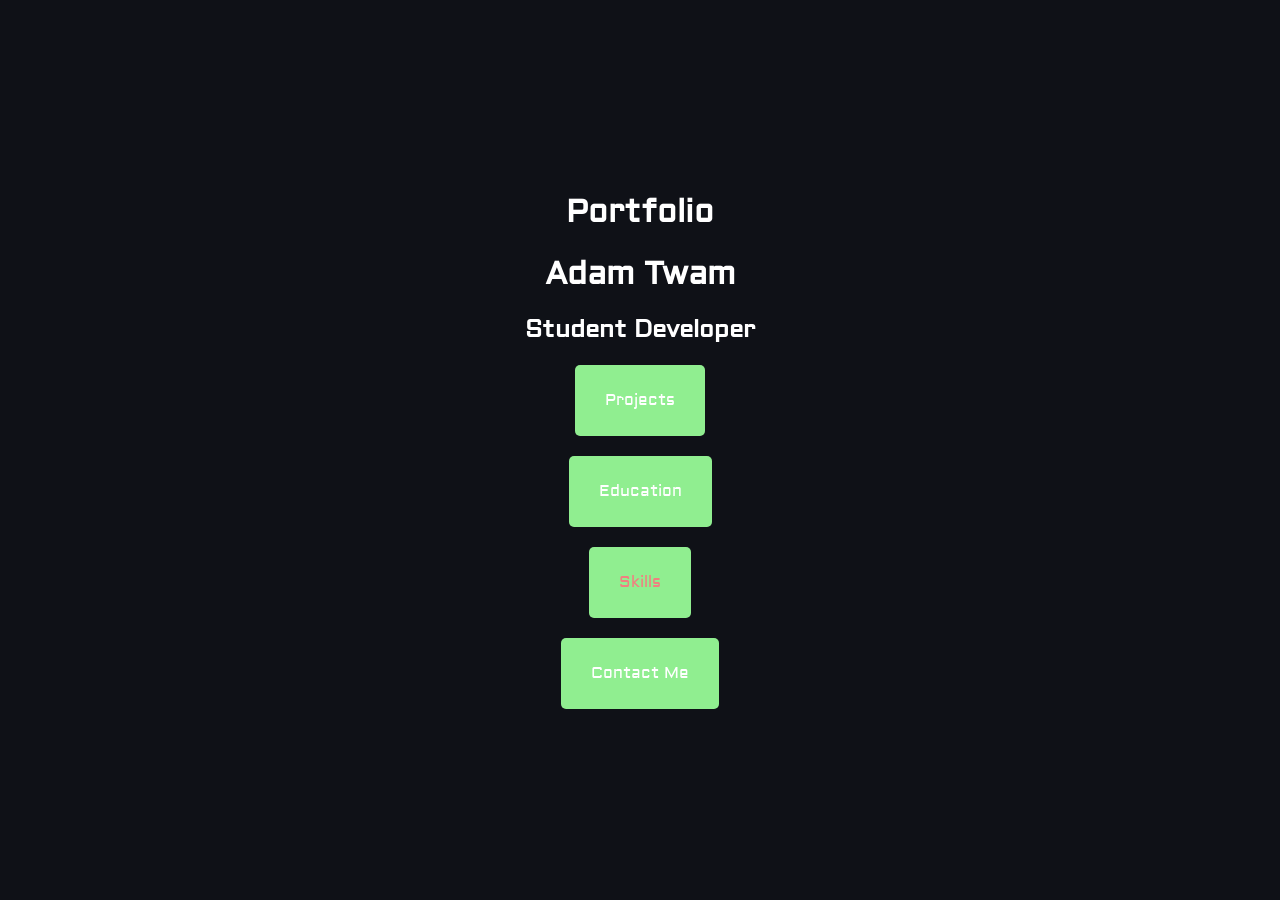
==== index.html @ 09af0c22 "Initial commit" ====
<!DOCTYPE html>
<html lang="en">
<head>
    <meta charset="UTF-8">
    <meta name="viewport" content="width=device-width, initial-scale=1.0">
    <title>Portfolio</title>
    <link rel="stylesheet" href="style.css">
</head>
<body>
    <div class="content">
        <h1 class="portfolio">Portfolio</h1>
        <h1>Adam Twam</h1>
        <h2>Student Developer</h2>
        <a href="projects.html" class="projects">Projects</a>
        <a href="education.html" class="education">Education</a>
        <a href="skills.html" class="skills">Skills</a>
        <a href="contact.html" class="contact">Contact Me</a>
    </div>
</body>
</html>
---- style.css ----
@import url('https://fonts.googleapis.com/css2?family=Aldrich&family=Cause:wght@100..900&family=Google+Sans:ital,opsz,wght@0,17..18,400..700;1,17..18,400..700&family=Poppins:ital,wght@0,100;0,200;0,300;0,400;0,500;0,600;0,700;0,800;0,900;1,100;1,200;1,300;1,400;1,500;1,600;1,700;1,800;1,900&family=Roboto+Flex:opsz,wght,XOPQ,XTRA,YOPQ,YTDE,YTFI,YTLC,YTUC@8..144,100..1000,96,468,79,-203,738,514,712&display=swap');

*{
    margin: 0;
    padding: 0;
    box-sizing: border-box;
    font-family: 'Aldrich', sans-serif;
}

body{
    background: #0f1117;
    color: white;
}

.portolio{
    font-size: 30px;
    color: white;
}

.content{
    display: flex;
    flex-direction: column;
    align-items: center;
    justify-content: center;
    gap: 20px;
    min-height: 100vh;
}

.projects{
    background-color: lightgreen;
    color: white;
    padding: 25px 30px;
    border: none;
    border-radius: 5px;
    cursor: pointer;
    transition: 0.2s ease-in;
    text-decoration: none;
}

.skills{
    background-color: lightgreen;
    color: lightcoral;
    padding: 25px 30px;
    border: none;
    border-radius: 5px;
    cursor: pointer;
    transition: 0.2s ease-in;
    text-decoration: none;
}

.education{
    background-color: lightgreen;
    color: white;
    padding: 25px 30px;
    border: none;
    border-radius: 5px;
    cursor: pointer;
    transition: 0.2s ease-in;
    text-decoration: none;
}

.contact{
    background-color: lightgreen;
    color: white;
    padding: 25px 30px;
    border: none;
    border-radius: 5px;
    cursor: pointer;
    transition: 0.2s ease-in;
    text-decoration: none;
}

.projects:hover{
    background-color: lightskyblue;
    transform: scale(1.05);
}

.projects:active{
    transform: scale(0.98);
    transition-duration: 0.08s;
}

.skills:hover{
    background-color: lightskyblue;
    transform: scale(1.05);
}

.skills:active{
    transform: scale(0.98);
    transition-duration: 0.08s;
}

.education:hover{
    background-color: lightskyblue;
    transform: scale(1.05);
}

.education:active{
    transform: scale(0.98);
    transition-duration: 0.08s;
}

.contact:hover{
    background-color: lightskyblue;
    transform: scale(1.05);
}

.contact:active{
    transform: scale(0.98);
    transition-duration: 0.08s;
}
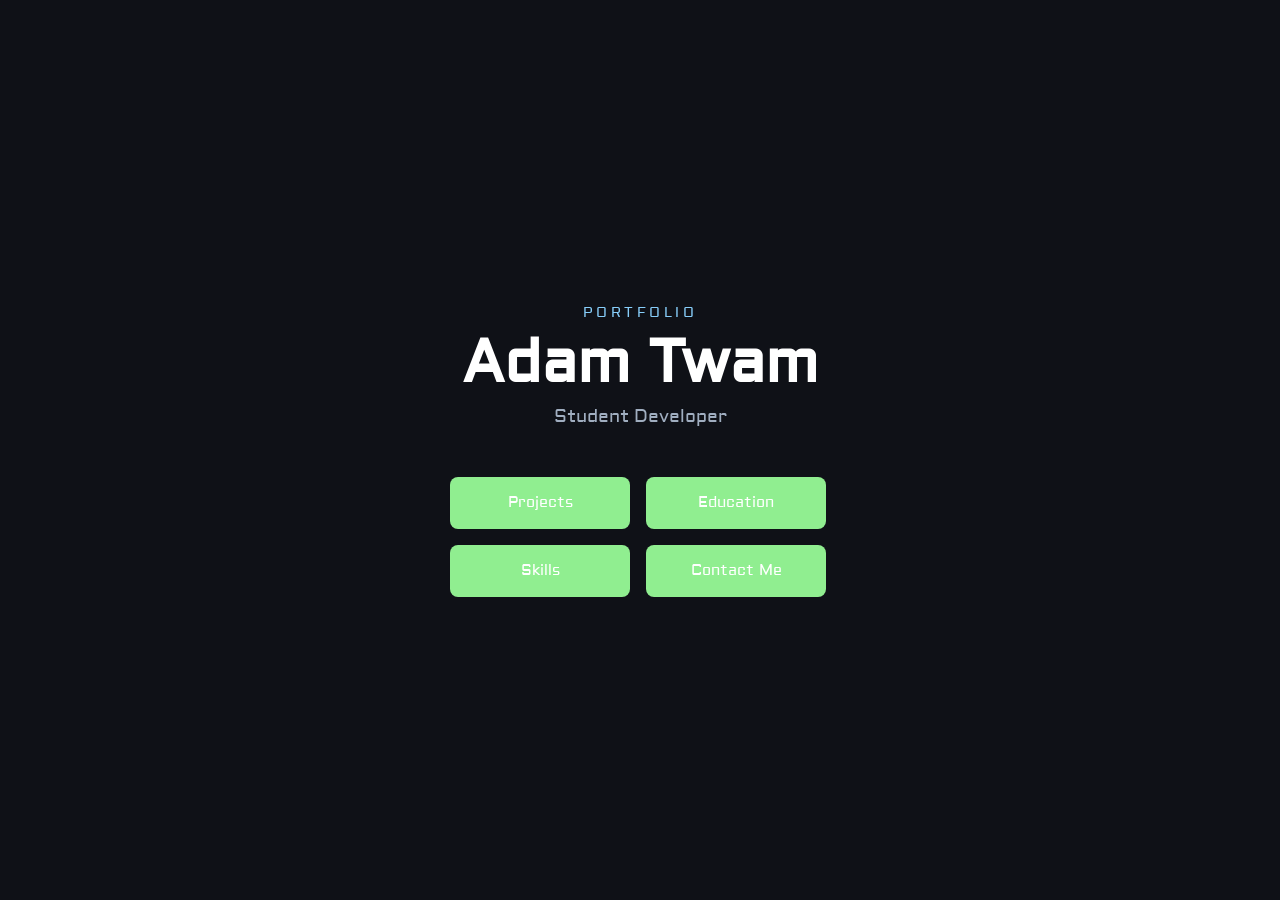
==== commit 87b7aae0: "Organized on-screen layout" ====
--- a/index.html
+++ b/index.html
@@ -7,14 +7,19 @@
     <link rel="stylesheet" href="style.css">
 </head>
 <body>
-    <div class="content">
-        <h1 class="portfolio">Portfolio</h1>
-        <h1>Adam Twam</h1>
-        <h2>Student Developer</h2>
-        <a href="projects.html" class="projects">Projects</a>
-        <a href="education.html" class="education">Education</a>
-        <a href="skills.html" class="skills">Skills</a>
-        <a href="contact.html" class="contact">Contact Me</a>
-    </div>
+    <main class="content">
+        <header class="intro">
+            <p class="portfolio">Portfolio</p>
+            <h1 class="name">Adam Twam</h1>
+            <p class="title">Student Developer</p>
+        </header>
+
+        <nav class="nav-buttons">
+            <a href="projects.html" class="nav-btn">Projects</a>
+            <a href="education.html" class="nav-btn">Education</a>
+            <a href="skills.html" class="nav-btn">Skills</a>
+            <a href="contact.html" class="nav-btn">Contact Me</a>
+        </nav>
+    </main>
 </body>
-</html>+</html>
--- a/style.css
+++ b/style.css
@@ -12,71 +12,71 @@
     color: white;
 }
 
-.portolio{
-    font-size: 30px;
-    color: white;
-}
-
-.content{
+.content {
     display: flex;
     flex-direction: column;
     align-items: center;
     justify-content: center;
-    gap: 20px;
+    gap: 48px;
     min-height: 100vh;
+    padding: 24px;
+    text-align: center;
 }
 
-.projects{
+.intro {
+    display: flex;
+    flex-direction: column;
+    align-items: center;
+    gap: 8px;
+}
+
+.portfolio {
+    font-size: 14px;
+    letter-spacing: 0.25em;
+    text-transform: uppercase;
+    color: lightskyblue;
+}
+
+.name {
+    font-size: clamp(2.5rem, 8vw, 3.75rem);
+    line-height: 1.1;
+}
+
+.title {
+    font-size: 1.125rem;
+    color: #a0aec0;
+}
+
+.nav-buttons {
+    display: grid;
+    grid-template-columns: repeat(2, minmax(140px, 180px));
+    gap: 16px;
+    width: 100%;
+    max-width: 380px;
+}
+
+.nav-btn {
+    display: flex;
+    align-items: center;
+    justify-content: center;
     background-color: lightgreen;
     color: white;
-    padding: 25px 30px;
+    padding: 16px 20px;
     border: none;
-    border-radius: 5px;
+    border-radius: 8px;
     cursor: pointer;
-    transition: 0.2s ease-in;
+    transition: background-color 0.2s ease-in, transform 0.2s ease-in;
     text-decoration: none;
+    font-size: 0.95rem;
 }
 
-.skills{
-    background-color: lightgreen;
-    color: lightcoral;
-    padding: 25px 30px;
-    border: none;
-    border-radius: 5px;
-    cursor: pointer;
-    transition: 0.2s ease-in;
-    text-decoration: none;
+.nav-btn:hover {
+    background-color: lightskyblue;
+    transform: translateY(-2px);
 }
 
-.education{
-    background-color: lightgreen;
-    color: white;
-    padding: 25px 30px;
-    border: none;
-    border-radius: 5px;
-    cursor: pointer;
-    transition: 0.2s ease-in;
-    text-decoration: none;
-}
-
-.contact{
-    background-color: lightgreen;
-    color: white;
-    padding: 25px 30px;
-    border: none;
-    border-radius: 5px;
-    cursor: pointer;
-    transition: 0.2s ease-in;
-    text-decoration: none;
-}
-
-.projects:hover{
-    background-color: lightskyblue;
-    transform: scale(1.05);
-}
-
-.projects:active{
-    transform: scale(0.98);
+.nav-btn:active {
+    transform: translateY(0);
     transition-duration: 0.08s;
 }
 
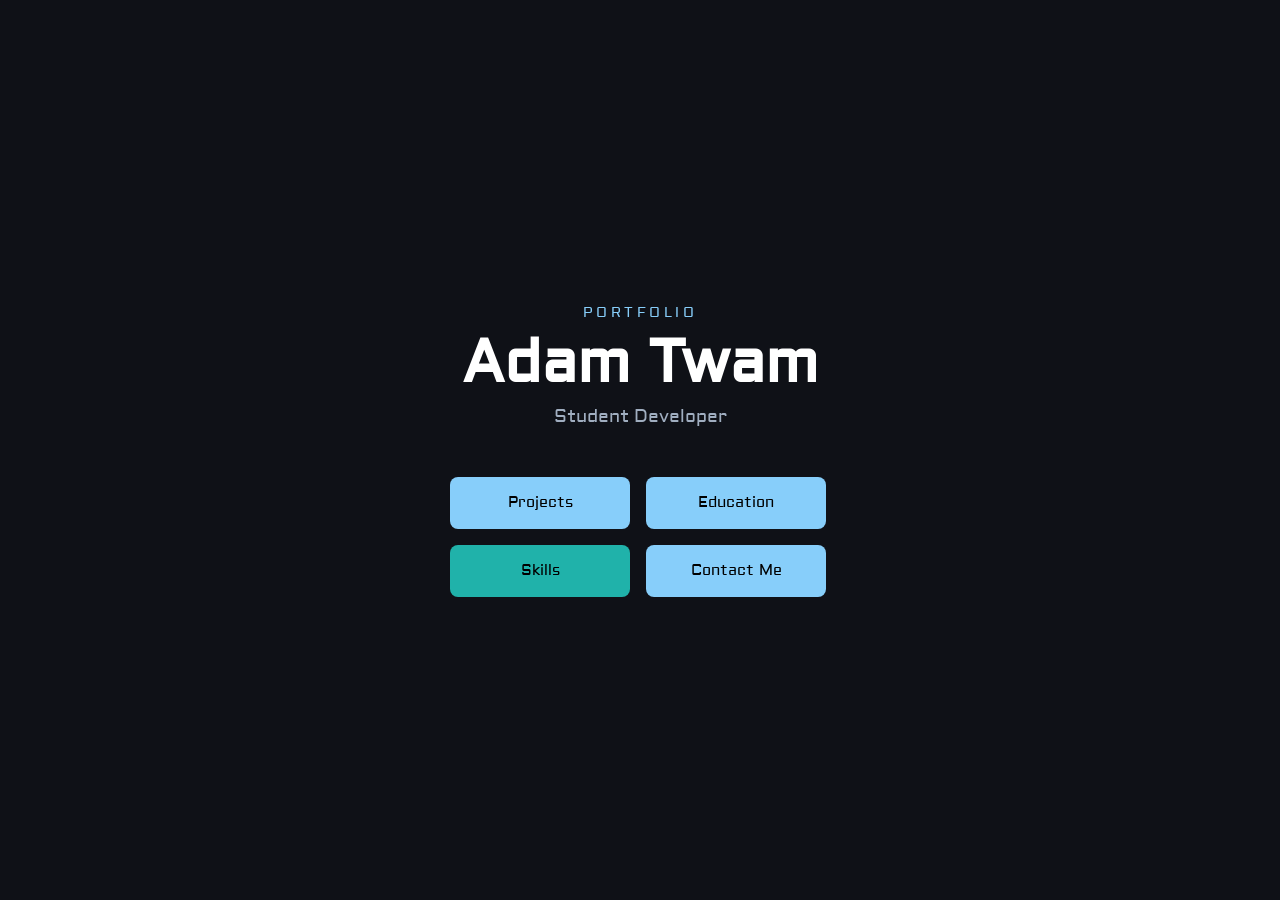
==== commit 91493619: "Editing button styling" ====
--- a/index.html
+++ b/index.html
@@ -15,10 +15,10 @@
         </header>
 
         <nav class="nav-buttons">
-            <a href="projects.html" class="nav-btn">Projects</a>
-            <a href="education.html" class="nav-btn">Education</a>
-            <a href="skills.html" class="nav-btn">Skills</a>
-            <a href="contact.html" class="nav-btn">Contact Me</a>
+            <a href="projects.html" class="projects">Projects</a>
+            <a href="education.html" class="education">Education</a>
+            <a href="skills.html" class="skills">Skills</a>
+            <a href="contact.html" class="contact">Contact Me</a>
         </nav>
     </main>
 </body>
--- a/style.css
+++ b/style.css
@@ -55,12 +55,12 @@
     max-width: 380px;
 }
 
-.nav-btn {
+.projects,.education,
+.skills,.contact {
     display: flex;
     align-items: center;
     justify-content: center;
-    background-color: lightgreen;
-    color: white;
+    color: black;
     padding: 16px 20px;
     border: none;
     border-radius: 8px;
@@ -70,12 +70,30 @@
     font-size: 0.95rem;
 }
 
-.nav-btn:hover {
+.projects{
+    background-color: lightsalmon;
+}
+
+.education{
+    background-color: lightcoral;
+}
+
+.skills{
+    background-color: lightseagreen;
+}
+
+.contact{
+    background-color: lightgreen;
+}
+
+.projects,.education,
+.contact,.skills:hover {
     background-color: lightskyblue;
     transform: translateY(-2px);
 }
 
-.nav-btn:active {
+.projects,.education,
+.contact,.skills:active {
     transform: translateY(0);
     transition-duration: 0.08s;
 }
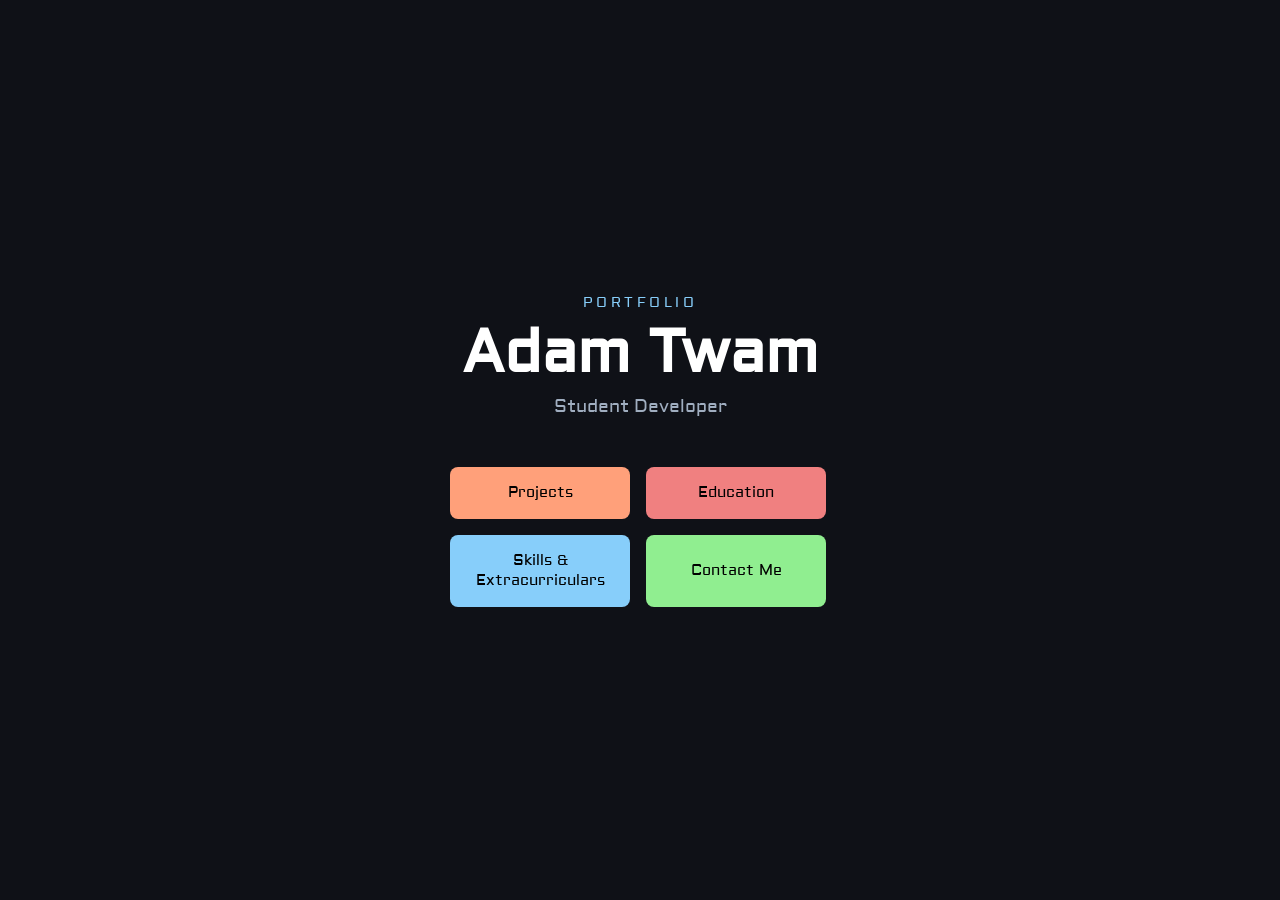
==== commit 42c0c3d9: "Add additional category" ====
--- a/index.html
+++ b/index.html
@@ -17,7 +17,7 @@
         <nav class="nav-buttons">
             <a href="projects.html" class="projects">Projects</a>
             <a href="education.html" class="education">Education</a>
-            <a href="skills.html" class="skills">Skills</a>
+            <a href="skills.html" class="skills">Skills & Extracurriculars</a>
             <a href="contact.html" class="contact">Contact Me</a>
         </nav>
     </main>
--- a/style.css
+++ b/style.css
@@ -79,23 +79,11 @@
 }
 
 .skills{
-    background-color: lightseagreen;
+    background-color: lightskyblue;
 }
 
 .contact{
     background-color: lightgreen;
-}
-
-.projects,.education,
-.contact,.skills:hover {
-    background-color: lightskyblue;
-    transform: translateY(-2px);
-}
-
-.projects,.education,
-.contact,.skills:active {
-    transform: translateY(0);
-    transition-duration: 0.08s;
 }
 
 .skills:hover{
@@ -128,3 +116,12 @@
     transition-duration: 0.08s;
 }
 
+.projects:active{
+    transform: scale(0.98);
+}
+
+.projects:hover{
+    transform: scale(1.05);
+    background-color: lightskyblue;
+}
+
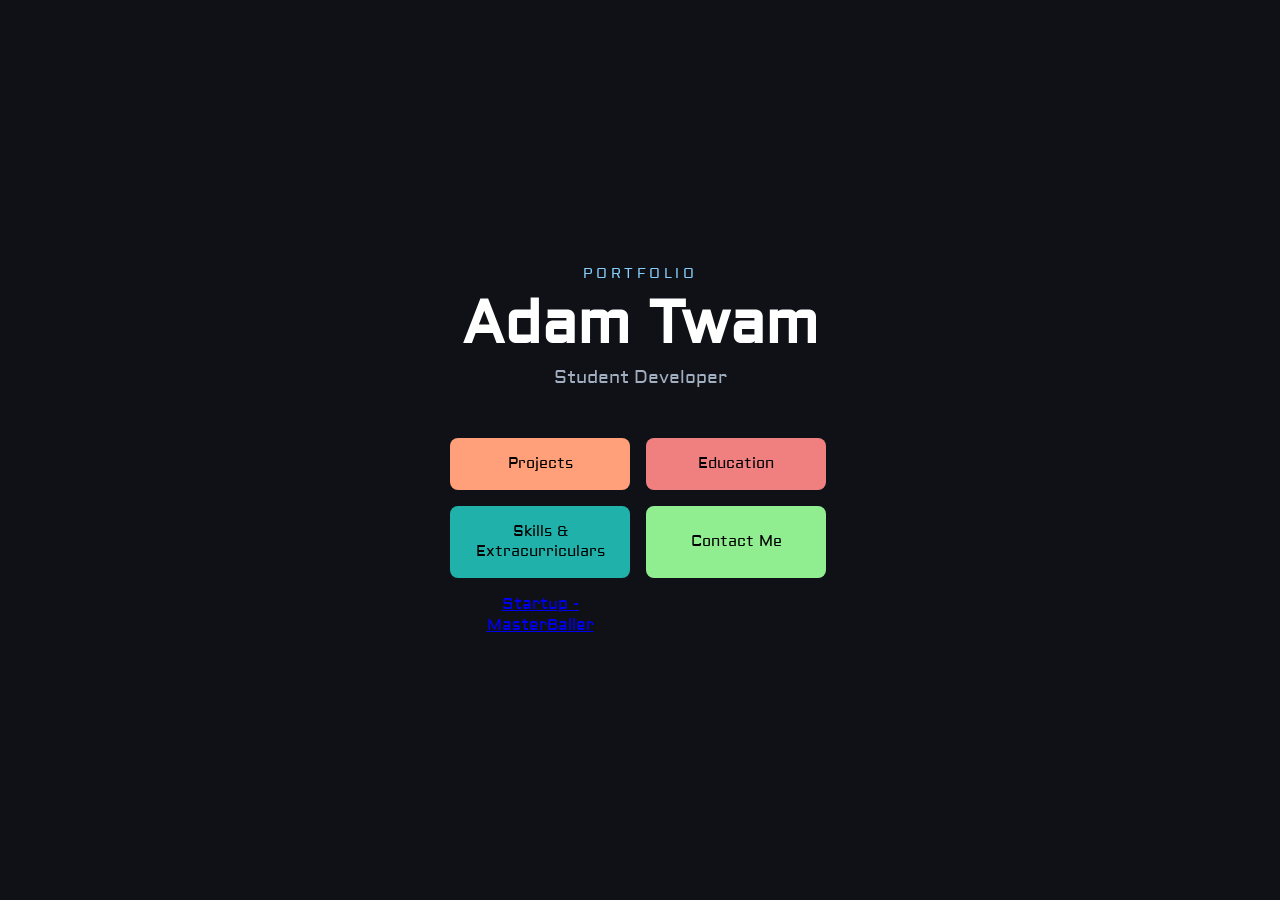
==== commit ff38af99: "Startup" ====
--- a/index.html
+++ b/index.html
@@ -19,6 +19,7 @@
             <a href="education.html" class="education">Education</a>
             <a href="skills.html" class="skills">Skills & Extracurriculars</a>
             <a href="contact.html" class="contact">Contact Me</a>
+            <a href="startup.html" class="startup">Startup - MasterBaller</a>
         </nav>
     </main>
 </body>
--- a/style.css
+++ b/style.css
@@ -79,7 +79,7 @@
 }
 
 .skills{
-    background-color: lightskyblue;
+    background-color: lightseagreen;
 }
 
 .contact{
